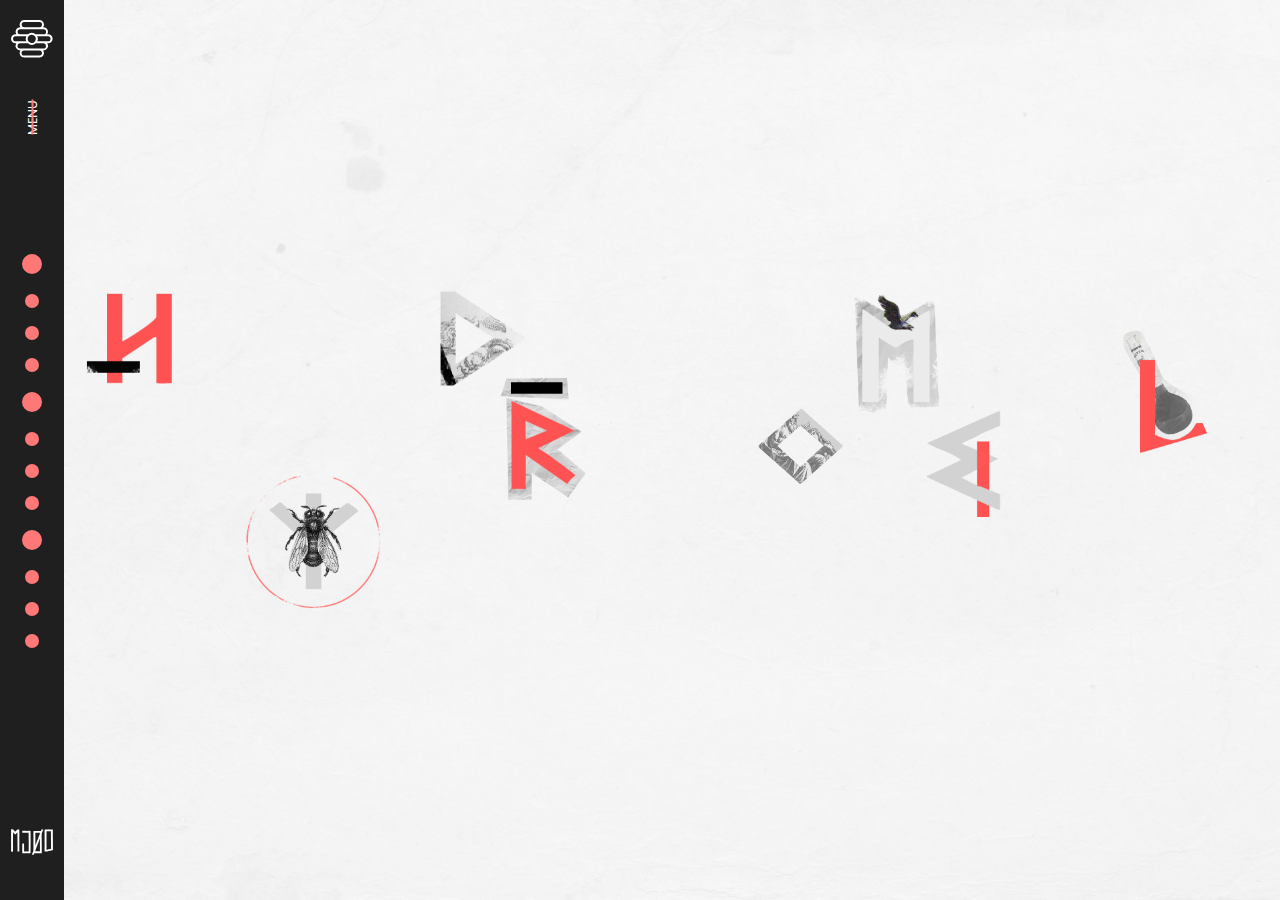
==== index.html @ 81928bac "style for mobile" ====
<!DOCTYPE html>
<html lang="fr">
<head>
    <meta charset="UTF-8">
    <meta http-equiv="X-UA-Compatible" content="IE=edge">
    <meta name="viewport" content="width=device-width, initial-scale=1.0">
    <title>Hydromel</title>

    <link rel="preconnect" href="https://fonts.googleapis.com">
    <link rel="preconnect" href="https://fonts.gstatic.com" crossorigin>
    <link href="https://fonts.googleapis.com/css2?family=Enriqueta:wght@400;500;600&family=Poppins:wght@300;400;500;600&display=swap" rel="stylesheet"> 

    <link rel="stylesheet" href="/styles.css">
</head>
<body>

    <nav>

        <a href="/" id="home_container" title="Accueil">
            <svg xmlns="http://www.w3.org/2000/svg" id="icon_accueil" viewBox="0 0 100 100"><g id="accueil"><path d="M89,39H87.17A11,11,0,0,0,78.05,22h-.64A11,11,0,0,0,68.29,4.88H31.71A11,11,0,0,0,22.59,22H22A11,11,0,0,0,12.83,39H11a11,11,0,0,0,0,22h1.85A11,11,0,0,0,22,78.05h.64a11,11,0,0,0,9.12,17.07H68.29a11,11,0,0,0,9.12-17.07h.64A11,11,0,0,0,87.17,61H89a11,11,0,1,0,0-22ZM25.61,15.85a6.1,6.1,0,0,1,6.1-6.09H68.29a6.1,6.1,0,1,1,0,12.19H31.71A6.1,6.1,0,0,1,25.61,15.85ZM15.85,32.93a6.11,6.11,0,0,1,6.1-6.1h56.1a6.1,6.1,0,1,1,0,12.19H59.65a14.58,14.58,0,0,0-19.3,0H22A6.1,6.1,0,0,1,15.85,32.93ZM59.76,50a9.9,9.9,0,1,1-2.21-6.1A9.65,9.65,0,0,1,59.76,50ZM11,56.1a6.1,6.1,0,1,1,0-12.2H36.71a14.55,14.55,0,0,0,0,12.2H11ZM74.39,84.15a6.1,6.1,0,0,1-6.1,6.09H31.71a6.1,6.1,0,1,1,0-12.19H68.29A6.1,6.1,0,0,1,74.39,84.15Zm9.76-17.08a6.11,6.11,0,0,1-6.1,6.1H22A6.1,6.1,0,1,1,22,61h18.4a14.58,14.58,0,0,0,19.3,0h18.4A6.1,6.1,0,0,1,84.15,67.07ZM89,56.1H63.29a14.55,14.55,0,0,0,0-12.2H89a6.1,6.1,0,1,1,0,12.2Z"/></g></svg>
        </a>

        <p id="menu">MENU</p>

        <div id="summary">

            <!-- Chapter 1 -->
            <a href="/chap1" class="summary_chapter_link">
                <div class="chapter_label_container">
                    <div class="chapter_label">
                        <p class="chapter_name">Chapitre 1</p>
                        <p class="chapter_title">La naissance de Kvasir</p>
                    </div>
                </div>
            </a>
            

            <a href="/chap1/part1" class="summary_subchapter_link">
                <div class="chapter_label_container">
                    <div class="subchapter_label">
                        <p class="subchapter_name">Partie 1</p>
                        <p class="subchapter_title">La Guerre</p>
                    </div>
                </div>
            </a>
            <a href="/chap1/part2" class="summary_subchapter_link">
                <div class="chapter_label_container">
                    <div class="subchapter_label">
                        <p class="subchapter_name">Partie 2</p>
                        <p class="subchapter_title">La Trève</p>
                    </div>
                </div>
            </a>
            <a href="/chap1/part3" class="summary_subchapter_link">
                <div class="chapter_label_container">
                    <div class="subchapter_label">
                        <p class="subchapter_name">Partie 3</p>
                        <p class="subchapter_title">La Savoir</p>
                    </div>
                </div>
            </a>

            <!-- Chapter 2 -->
            <a href="/chap2" class="summary_chapter_link">
                <div class="chapter_label_container">
                    <div class="chapter_label">
                        <p class="chapter_name">Chapitre 2</p>
                        <p class="chapter_title">La création de l'hydromel poétique</p>
                    </div>
                </div>
            </a>
            

            <a href="/chap2/part1" class="summary_subchapter_link">
                <div class="chapter_label_container">
                    <div class="subchapter_label">
                        <p class="subchapter_name">Partie 1</p>
                        <p class="subchapter_title">L'Assassinat</p>
                    </div>
                </div>
            </a>
            <a href="/chap2/part2" class="summary_subchapter_link">
                <div class="chapter_label_container">
                    <div class="subchapter_label">
                        <p class="subchapter_name">Partie 2</p>
                        <p class="subchapter_title">Le Mélange</p>
                    </div>
                </div>
            </a>
            <a href="/chap2/part3" class="summary_subchapter_link">
                <div class="chapter_label_container">
                    <div class="subchapter_label">
                        <p class="subchapter_name">Partie 3</p>
                        <p class="subchapter_title">L'Echange</p>
                    </div>
                </div>
            </a>

            <!-- Chapter 3 -->
            <a href="/chap3" class="summary_chapter_link">
                <div class="chapter_label_container">
                    <div class="chapter_label">
                        <p class="chapter_name">Chapitre 3</p>
                        <p class="chapter_title">La ruse d'Odin</p>
                    </div>
                </div>
            </a>
            

            <a href="/chap3/part1" class="summary_subchapter_link">
                <div class="chapter_label_container">
                    <div class="subchapter_label">
                        <p class="subchapter_name">Partie 1</p>
                        <p class="subchapter_title">La Stratégie</p>
                    </div>
                </div>
            </a>
            <a href="/chap3/part2" class="summary_subchapter_link">
                <div class="chapter_label_container">
                    <div class="subchapter_label">
                        <p class="subchapter_name">Partie 2</p>
                        <p class="subchapter_title">Le Mensonge</p>
                    </div>
                </div>
            </a>
            <a href="/chap3/part3" class="summary_subchapter_link">
                <div class="chapter_label_container">
                    <div class="subchapter_label">
                        <p class="subchapter_name">Partie 3</p>
                        <p class="subchapter_title">Le Valhalla</p>
                    </div>
                </div>
            </a>

        </div>

        <div id="mjod_container">
            <img src="/media/images/logo.svg" alt="mjod" id="mjod">
        </div>

    </nav>

    <main id="main">

        <div class="background layer" style="background-image: url('/media/images/home_page/background.png');"></div>

        <div class="image_container layer">
            <img class="home_letter" id="home_H" src="/media/images/home_page/H.png" data-parallax="5" alt="H">
            <img class="home_letter" id="home_Y" src="/media/images/home_page/Y.png" data-parallax="-1" alt="Y">
            <img class="home_letter" id="home_D" src="/media/images/home_page/D.png" data-parallax="1" alt="D">
            <img class="home_letter" id="home_R" src="/media/images/home_page/R.png" data-parallax="3" alt="R">
            <img class="home_letter" id="home_O" src="/media/images/home_page/O.png" data-parallax="-5" alt="O">
            <img class="home_letter" id="home_M" src="/media/images/home_page/M.png" data-parallax="-1" alt="M">
            <img class="home_letter" id="home_E" src="/media/images/home_page/E.png" data-parallax="2" alt="E">
            <img class="home_letter" id="home_L" src="/media/images/home_page/L.png" data-parallax="-1" alt="L">
        </div>


    </main>

    <script src="/JS/parallax.js"></script>
    
</body>
</html>
---- styles.css ----
* {
    margin: 0;
    padding: 0;
    box-sizing: border-box;
}

:root {
    --gray: rgb(31, 31, 31);
    --accentuated-color: #ff7878;
}

@font-face {
    font-family: 'Heorot';
    src: url(/media/fonts/Heorot-Regular.ttf);
}



body {
    width: 100vw;
    height: 100vh;

    overflow: hidden;

    display: flex;
    flex-direction: row;
}

nav {
    background-color: var(--gray);

    width: 5vw;
    max-width: 70px;
    height: 100%;

    flex-shrink: 0;

    display: flex;
    flex-direction: column;
    align-items: center;
    justify-content: center;

    position: relative;
}

#home_container {
    position: absolute;
    top: 2vh;
    width: 100%;

    display: flex;
    flex-direction: column;
    align-items: center;
}

#icon_accueil {
    fill: white;
    width: 65%;
}

#menu {
    color: white;
    font-family: 'Poppins', sans-serif;
    font-size: 1vw;
    text-decoration: line-through var(--accentuated-color) 2px;
    transform: rotate(270deg);

    position: absolute;
    top: 12vh;
}

/* summary */
#summary {
    display: flex;
    flex-direction: column;
    align-items: center;

    width: 100%;
}

.summary_chapter_link, .summary_subchapter_link {
    position: relative;
    width: 100%;

    display: flex;
    flex-direction: row;
    align-items: center;
    justify-content: center;
}

/* taille fixe pour éviter les tremblements dû aux arrondis pendant les animations */
.summary_chapter_link {
    /*height: 42px;*/
    height: 6.5vh;
    max-height: 42px;
}
.summary_subchapter_link {
    /*height: 32px;*/
    height: 4.5vh;
    max-height: 32px;
}

.summary_chapter_link::before, .summary_subchapter_link::before {
    content: '';
    display: block;
    background-color: var(--accentuated-color);

    border: min(5px, 1vh) solid var(--gray);
    border-radius: 50%;

    transition: linear 0.2s;

    /* can't use outline as it is squared on chrome */
    /*outline: 0px solid #ffffff00;*/
    box-shadow: 0 0 0 0vh #ffffff00;
}

.summary_chapter_link::before {
    margin: 6px;
    /*width: 20px;
    height: 20px;*/

    width: 3vh;
    max-width: 20px;
    height: 3vh;
    max-height: 20px;
}

.summary_subchapter_link::before {
    margin: 4px;
    
    /*width: 14px;
    height: 14px;*/

    width: 2vh;
    max-width: 14px;
    height: 2vh;
    max-height: 14px;
}

.summary_chapter_link:hover::before, 
.summary_chapter_link.active::before {
    background-color: white;
    /*outline: 2px solid white;*/
    box-shadow: 0 0 0 2px white;

    margin: 4px;

    /*width: 24px;
    height: 24px;*/

    width: 3.5vh;
    max-width: 24px;
    height: 3.5vh;
    max-height: 24px;
}

.summary_subchapter_link:hover::before,
.summary_subchapter_link.active::before {
    background-color: white;
    /*outline: 2px solid white;*/
    box-shadow: 0 0 0 2px white;

    margin: 3px;

    /*width: 16px;
    height: 16px;*/

    width: 2vh;
    max-width: 16px;
    height: 2vh;
    max-height: 16px;
}

.chapter_label_container {
    /*position center on point*/
    position: absolute;
    left: 100%;
    top: 50%;
    transform: translateY(-50%) translateX(-100%);

    text-decoration: none;

    clip-path: polygon(100% 0%, 200% 0%, 200% 100%, 100% 100%);

    z-index: 9999;
}

.chapter_label:hover,
.summary_chapter_link:hover .chapter_label,
.summary_subchapter_link:hover .subchapter_label {
    left: 100%;
}

.chapter_label, .subchapter_label {
    background-color: var(--gray);

    position: relative;
    left: 0%;

    padding: 5px 30px 10px 15px;

    white-space: nowrap;

    transition: 0.5s;
}

.chapter_label {
    display: inline-block;
}

.subchapter_label {
    display: inline-flex;
    align-items: center;
}

.chapter_name {
    color: #d3d3d3;
    font-family: 'Poppins', sans-serif;
    font-size: 12px;
    font-weight: 300;
}

.chapter_title{
    color: white;
    font-family: 'Heorot', 'Enriqueta', serif;
    font-size: 18px;
}

.subchapter_name {
    color: #d3d3d3;
    font-family: 'Poppins', sans-serif;
    font-size: 12px;
    font-weight: 300;

    margin-right: 10px;
}

.subchapter_title{
    color: white;
    font-family: 'Enriqueta', serif;
    font-weight: 600;
    font-size: 18px;
}

#mjod_container {
    position: absolute;
    bottom: 5vh;
    width: 100%;

    display: flex;
    flex-direction: column;
    align-items: center;
}

#mjod {
    width: 65%;
}


main {
    position: relative;

    overflow: hidden;

    height: 100%;
    flex: 1;
}

.layer {
    position: absolute;
    top: 0;
    left: 0;

    width: 100%;
    height: 100%;
}

.background {
    background-size: cover;
    background-repeat: no-repeat;
    background-position: center;
}

.shadow {
    opacity: 0.3;
    background: radial-gradient(transparent 70%, black);
}

.title {
    display: flex;
    flex-direction: column;
    align-items: center;
    justify-content: center;

    transform: translateY(-40px);
}

.title_number {
    color: white;
    font-size: 24px;
    font-weight: 500;
    font-family: 'Poppins', sans-serif;
}

.title_name {
    color: white;
    font-size: 16vh;
    font-weight: 400;
    font-family: 'Heorot', 'Enriqueta', serif;
    text-align: center;
}

img[data-parallax] {
    transition-property: transform;
    transition-duration: 3s;
    transition-timing-function: cubic-bezier(.04,.69,.34,.93);
    will-change: transform;
}

.part_name_container {
    display: flex;
    flex-direction: column;
    align-items: center;
}

.part_name {
    font-family: 'Poppins', sans-serif;
    font-size: 12px;
    font-weight: 600;
    letter-spacing: 4px;
    color: var(--gray);

    margin-top: 30px;
}

.content_container {
    display: flex;
    align-items: center;
}

.content {
    display: flex;
    flex-direction: row;

    align-items: center;
    justify-content: center;
}

.content_title {
    font-family: 'Enriqueta', serif;
    font-size: 8vh;
    font-weight: 600;

    color: var(--gray);
}

.content_title::after {
    content: '';
    display: block;
    position: relative;
    top: -5px;
    left: -20%;
    width: 80%;
    border: 5px solid var(--accentuated-color);
}

.content_title::before {
    content: '';
    display: block;
    position: relative;
    top: -15px;
    left: 75%;
    width: 3%;
    border: 1px solid var(--accentuated-color);
}

.content_text {
    font-family: 'Enriqueta', serif;
    font-size: 20px;
    font-weight: 400;

    color: var(--gray);

    min-width: 350px;
    width: 20%;
    text-align: justify;

    padding-left: 30px;
}

.hoverable_img_container > img {
    height: 100%;
}

.hoverable_img_container:hover > .img_info {
    opacity: 1;
}

.img_info {
    position: absolute;
    top: 0;
    right: 0;

    transform: translateX(-50%) translateY(-100%);

    min-width: 300px;
    width: 20vw;

    padding: 15px;

    background-color: #d3d3d3;
    border: 3px solid var(--accentuated-color);
    border-radius: 15px;

    text-align: justify;

    color: var(--gray);

    font-family: 'Enriqueta', serif;
    font-size: 1rem;

    opacity: 0;

    transition-duration: 0.5s;
}

/* Home */
.home_letter {
    width: 7%;
    position: absolute;
}

#home_H {
    top: 36%;
    left: 7%;
}

#home_Y {
    width: 11%;
    top: 52%;
    left: 14%;
}

#home_D {
    left: 32%;
    top: 33%;
}

#home_R {
    left: 39%;
    top: 44%;
}

#home_O {
    left: 52%;
    top: 42%;
}

#home_M {
    left: 64%;
    top: 32%;
}

#home_E {
    width: 6%;
    left: 73%;
    top: 47%;
}

#home_L {
    top: 36%;
    left: 86%;
}

/* CHAP 1 Intro */
#chap01_kvasir {
    height: 33%;

    position: absolute;
    bottom: -3vh;
    left: 35%;
}

#chap01_freya {
    height: 70%;

    position: absolute;
    bottom: 0;
    left: -6vw;
}

#chap01_odin {
    height: 82%;

    position: absolute;
    bottom: -6vh;
    right: -6vw;
}

#chap01_dragon {
    height: 40%;

    position: absolute;
    top: 27%;
    left: 55%;

    opacity: 0.1;
}

/* Chap 01 Part 01 */
#chap01_part01_battle {
    height: 70%;

    position: absolute;
    bottom: 5vh;
    left: -4vw;
}

#chap01_part01_odin {
    height: 60%;

    position: absolute;
    bottom: -3vh;
    right: -3vw;
}

#chap01_part01_freyr {
    height: 30%;

    position: absolute;
    bottom: -1vh;
    right: 25vw;
}
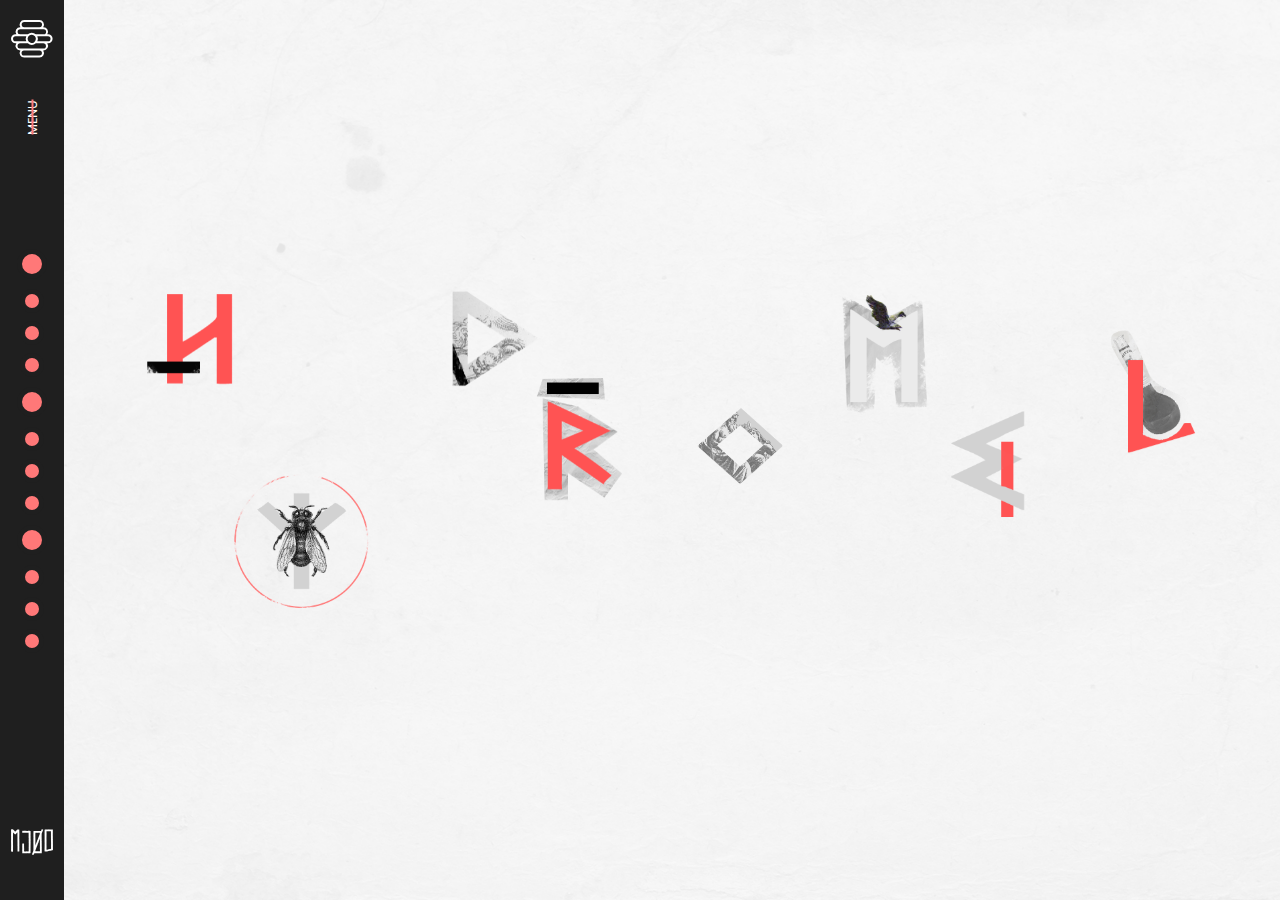
==== commit 0daf33b9: "add manifest" ====
--- a/index.html
+++ b/index.html
@@ -11,6 +11,8 @@
     <link href="https://fonts.googleapis.com/css2?family=Enriqueta:wght@400;500;600&family=Poppins:wght@300;400;500;600&display=swap" rel="stylesheet"> 
 
     <link rel="stylesheet" href="/styles.css">
+
+    <link rel="manifest" href="/manifest.webmanifest">
 </head>
 <body>
 
@@ -158,6 +160,8 @@
 
     </main>
 
+
+
     <script src="/JS/parallax.js"></script>
     
 </body>
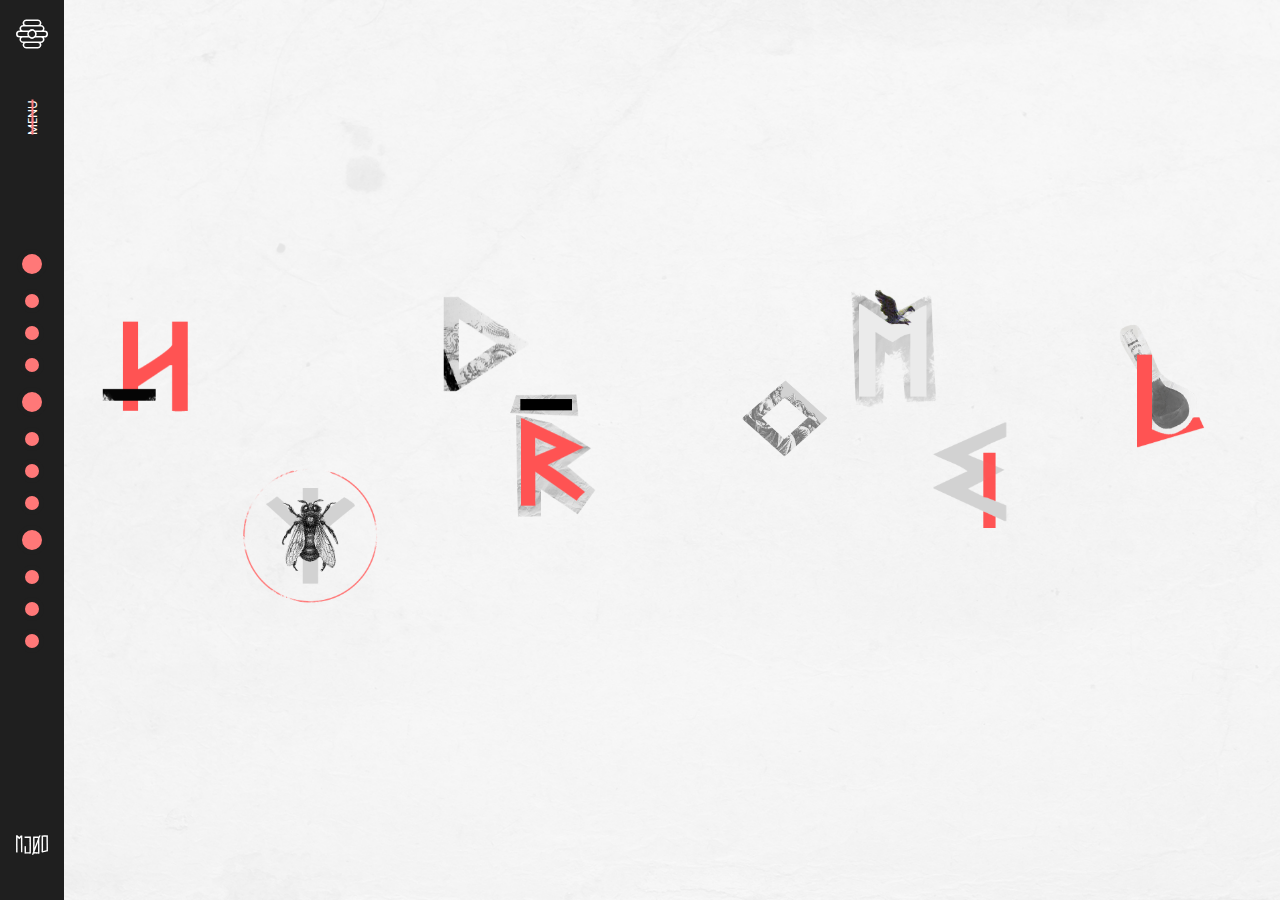
==== commit 23ba3952: "tourne ton ecran" ====
--- a/index.html
+++ b/index.html
@@ -160,7 +160,9 @@
 
     </main>
 
-
+    <div id="rotate_your_screen">
+        <p id="rotate_your_screen_text">Tourne ton écran<br>Grande Salope !!!</p>
+    </div>
 
     <script src="/JS/parallax.js"></script>
     
--- a/styles.css
+++ b/styles.css
@@ -56,6 +56,7 @@
 #icon_accueil {
     fill: white;
     width: 65%;
+    max-width: 32px;
 }
 
 #menu {
@@ -255,6 +256,7 @@
 
 #mjod {
     width: 65%;
+    max-width: 32px;
 }
 
 
@@ -389,6 +391,15 @@
     padding-left: 30px;
 }
 
+
+.hoverable_img_container {
+    z-index: 1;
+}
+
+.hoverable_img_container:hover {
+    z-index: 2;
+}
+
 .hoverable_img_container > img {
     height: 100%;
 }
@@ -397,6 +408,24 @@
     opacity: 1;
 }
 
+.hoverable_img_container:hover > .hoverable_img_background {
+    opacity: 0.7;
+}
+
+.hoverable_img_background {
+    position: absolute;
+    top: 0;
+    left: 0;
+    width: 300vw;
+    height: 300vh;
+    transform: translateX(-50%) translateY(-50%);
+    background-color: var(--gray);
+    pointer-events: none;
+    opacity: 0;
+    z-index: 0;
+    transition: 0.5s;
+}
+
 .img_info {
     position: absolute;
     top: 0;
@@ -409,9 +438,7 @@
 
     padding: 15px;
 
-    background-color: #d3d3d3;
-    border: 3px solid var(--accentuated-color);
-    border-radius: 15px;
+    background-color: white;
 
     text-align: justify;
 
@@ -423,6 +450,40 @@
     opacity: 0;
 
     transition-duration: 0.5s;
+
+    pointer-events: none;
+
+    box-shadow: 5px 5px 15px 5px rgba(0,0,0,0.5);
+}
+
+/* rotate your screen */
+#rotate_your_screen {
+    position: absolute;
+    width: 100vw;
+    height: 100vh;
+    top: 0;
+    left: 0;
+
+    background: url("/media/images/home_page/background.png");
+    background-color: white;
+    background-size: cover;
+
+    display: none;
+    flex-direction: column;
+    align-items: center;
+    justify-content: center;
+}
+
+#rotate_your_screen_text {
+    font-size: 4vh;
+    font-weight: 700;
+    font-family: 'Enriqueta', serif;
+}
+
+@media (orientation: portrait) {
+    #rotate_your_screen {
+        display: flex;
+    }
 }
 
 /* Home */
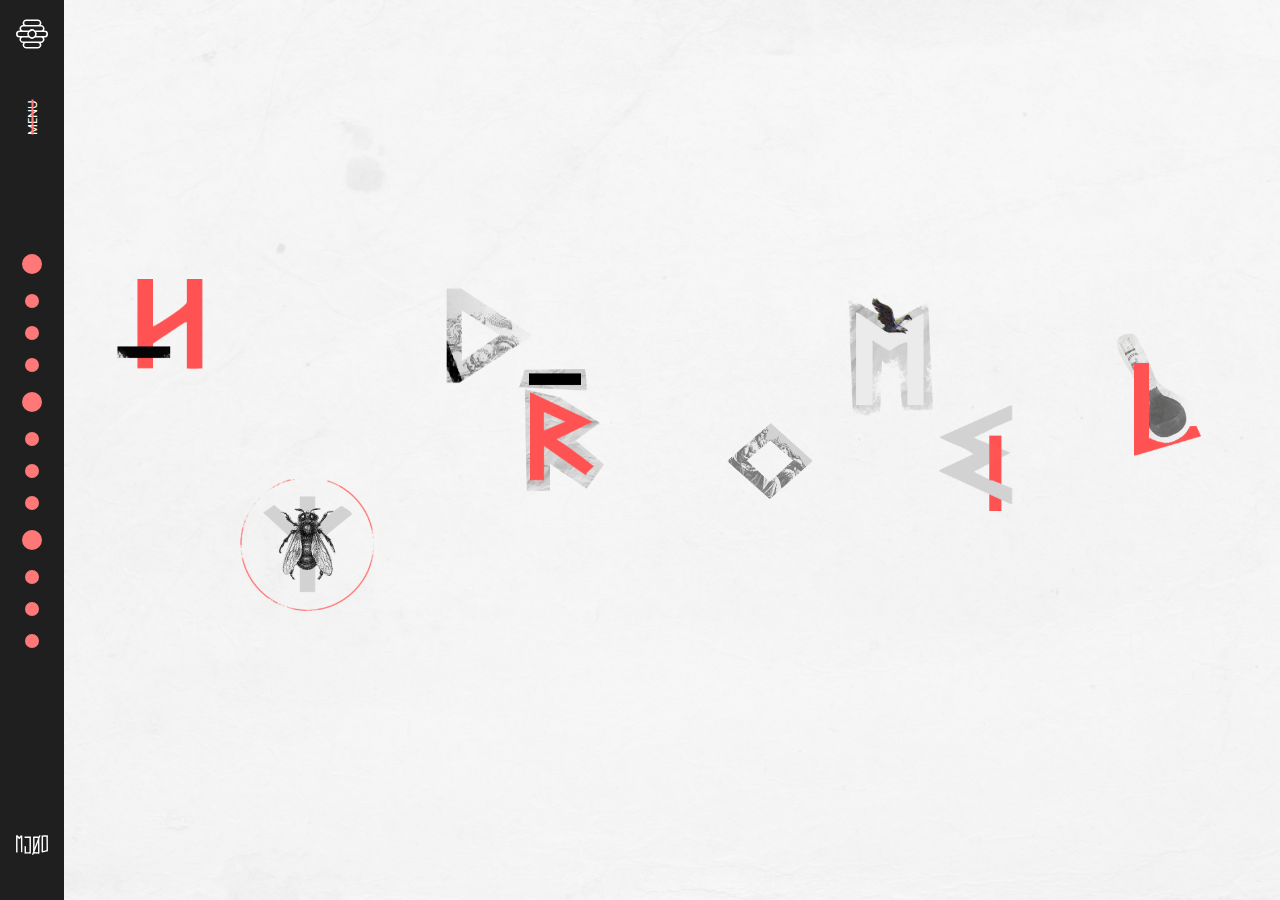
==== commit db6f2114: "responsive" ====
--- a/index.html
+++ b/index.html
@@ -16,7 +16,7 @@
 </head>
 <body>
 
-    <nav>
+    <nav id="nav_pc">
 
         <a href="/" id="home_container" title="Accueil">
             <svg xmlns="http://www.w3.org/2000/svg" id="icon_accueil" viewBox="0 0 100 100"><g id="accueil"><path d="M89,39H87.17A11,11,0,0,0,78.05,22h-.64A11,11,0,0,0,68.29,4.88H31.71A11,11,0,0,0,22.59,22H22A11,11,0,0,0,12.83,39H11a11,11,0,0,0,0,22h1.85A11,11,0,0,0,22,78.05h.64a11,11,0,0,0,9.12,17.07H68.29a11,11,0,0,0,9.12-17.07h.64A11,11,0,0,0,87.17,61H89a11,11,0,1,0,0-22ZM25.61,15.85a6.1,6.1,0,0,1,6.1-6.09H68.29a6.1,6.1,0,1,1,0,12.19H31.71A6.1,6.1,0,0,1,25.61,15.85ZM15.85,32.93a6.11,6.11,0,0,1,6.1-6.1h56.1a6.1,6.1,0,1,1,0,12.19H59.65a14.58,14.58,0,0,0-19.3,0H22A6.1,6.1,0,0,1,15.85,32.93ZM59.76,50a9.9,9.9,0,1,1-2.21-6.1A9.65,9.65,0,0,1,59.76,50ZM11,56.1a6.1,6.1,0,1,1,0-12.2H36.71a14.55,14.55,0,0,0,0,12.2H11ZM74.39,84.15a6.1,6.1,0,0,1-6.1,6.09H31.71a6.1,6.1,0,1,1,0-12.19H68.29A6.1,6.1,0,0,1,74.39,84.15Zm9.76-17.08a6.11,6.11,0,0,1-6.1,6.1H22A6.1,6.1,0,1,1,22,61h18.4a14.58,14.58,0,0,0,19.3,0h18.4A6.1,6.1,0,0,1,84.15,67.07ZM89,56.1H63.29a14.55,14.55,0,0,0,0-12.2H89a6.1,6.1,0,1,1,0,12.2Z"/></g></svg>
@@ -30,7 +30,7 @@
             <a href="/chap1" class="summary_chapter_link">
                 <div class="chapter_label_container">
                     <div class="chapter_label">
-                        <p class="chapter_name">Chapitre 1</p>
+                        <p class="chapter_name">CHAPITRE 1</p>
                         <p class="chapter_title">La naissance de Kvasir</p>
                     </div>
                 </div>
@@ -49,7 +49,7 @@
                 <div class="chapter_label_container">
                     <div class="subchapter_label">
                         <p class="subchapter_name">Partie 2</p>
-                        <p class="subchapter_title">La Trève</p>
+                        <p class="subchapter_title">La Trêve</p>
                     </div>
                 </div>
             </a>
@@ -57,7 +57,7 @@
                 <div class="chapter_label_container">
                     <div class="subchapter_label">
                         <p class="subchapter_name">Partie 3</p>
-                        <p class="subchapter_title">La Savoir</p>
+                        <p class="subchapter_title">Le Savoir</p>
                     </div>
                 </div>
             </a>
@@ -66,7 +66,7 @@
             <a href="/chap2" class="summary_chapter_link">
                 <div class="chapter_label_container">
                     <div class="chapter_label">
-                        <p class="chapter_name">Chapitre 2</p>
+                        <p class="chapter_name">CHAPITRE 2</p>
                         <p class="chapter_title">La création de l'hydromel poétique</p>
                     </div>
                 </div>
@@ -102,7 +102,7 @@
             <a href="/chap3" class="summary_chapter_link">
                 <div class="chapter_label_container">
                     <div class="chapter_label">
-                        <p class="chapter_name">Chapitre 3</p>
+                        <p class="chapter_name">CHAPITRE 3</p>
                         <p class="chapter_title">La ruse d'Odin</p>
                     </div>
                 </div>
@@ -138,6 +138,120 @@
 
         <div id="mjod_container">
             <img src="/media/images/logo.svg" alt="mjod" id="mjod">
+        </div>
+
+    </nav>
+
+    <div id="nav_mobile_opener" class="nav_button" onclick='document.getElementById("nav_mobile").classList.toggle("closed");'>
+       <img src="/media/images/logo.svg" alt="menu" id="menu_burger">
+    </div>
+    <nav id="nav_mobile" class="closed">
+        <div id="nav_mobile_closer" class="nav_button" onclick='document.getElementById("nav_mobile").classList.toggle("closed");'>
+            <img src="/media/images/logo.svg" alt="close menu" id="close_menu">
+        </div>
+
+        <p id="nav_mobile_title">&nbsp;MENU&nbsp;</p>
+
+        <div id="nav_mobile_link_container">
+            <!-- CHAPITRE 1 -->
+            <a class="mobile_chapter_link" href="#">
+                <div class="big_puce"></div>
+                <div class="mobile_chapter_content">
+                    <p class="mobile_chapter_number">CHAPITRE 1</p>
+                    <p class="mobile_chapter_title">LA NAISSANCE DE KVASIR</p>
+                </div>
+            </a>
+
+            <a class="mobile_subchapter_link" href="#">
+                <div class="small_puce"></div>
+                <div class="mobile_subchapter_content">
+                    <p class="mobile_subchapter_number">PARTIE 1</p>
+                    <p class="mobile_subchapter_title">La Guerre</p>
+                </div>
+            </a>
+
+            <a class="mobile_subchapter_link" href="#">
+                <div class="small_puce"></div>
+                <div class="mobile_subchapter_content">
+                    <p class="mobile_subchapter_number">PARTIE 2</p>
+                    <p class="mobile_subchapter_title">La Trêve</p>
+                </div>
+            </a>
+
+            <a class="mobile_subchapter_link" href="#">
+                <div class="small_puce"></div>
+                <div class="mobile_subchapter_content">
+                    <p class="mobile_subchapter_number">PARTIE 3</p>
+                    <p class="mobile_subchapter_title">Le Savoir</p>
+                </div>
+            </a>
+
+            <!-- CHAPITRE 2 -->
+            <a class="mobile_chapter_link" href="#">
+                <div class="big_puce"></div>
+                <div class="mobile_chapter_content">
+                    <p class="mobile_chapter_number">CHAPITRE 2</p>
+                    <p class="mobile_chapter_title">LA CRÉATION DE L'HYDROMEL POÉTIQUE</p>
+                </div>
+            </a>
+
+            <a class="mobile_subchapter_link" href="#">
+                <div class="small_puce"></div>
+                <div class="mobile_subchapter_content">
+                    <p class="mobile_subchapter_number">PARTIE 1</p>
+                    <p class="mobile_subchapter_title">L'Assassinat</p>
+                </div>
+            </a>
+
+            <a class="mobile_subchapter_link" href="#">
+                <div class="small_puce"></div>
+                <div class="mobile_subchapter_content">
+                    <p class="mobile_subchapter_number">PARTIE 2</p>
+                    <p class="mobile_subchapter_title">Le Mélange</p>
+                </div>
+            </a>
+
+            <a class="mobile_subchapter_link" href="#">
+                <div class="small_puce"></div>
+                <div class="mobile_subchapter_content">
+                    <p class="mobile_subchapter_number">PARTIE 3</p>
+                    <p class="mobile_subchapter_title">L'Échange</p>
+                </div>
+            </a>
+
+            <!-- CHAPITRE 3 -->
+            <a class="mobile_chapter_link" href="#">
+                <div class="big_puce"></div>
+                <div class="mobile_chapter_content">
+                    <p class="mobile_chapter_number">CHAPITRE 3</p>
+                    <p class="mobile_chapter_title">LA RUSE D'ODIN</p>
+                </div>
+            </a>
+
+            <a class="mobile_subchapter_link" href="#">
+                <div class="small_puce"></div>
+                <div class="mobile_subchapter_content">
+                    <p class="mobile_subchapter_number">PARTIE 1</p>
+                    <p class="mobile_subchapter_title">Le Stratagème</p>
+                </div>
+            </a>
+
+            <a class="mobile_subchapter_link" href="#">
+                <div class="small_puce"></div>
+                <div class="mobile_subchapter_content">
+                    <p class="mobile_subchapter_number">PARTIE 2</p>
+                    <p class="mobile_subchapter_title">Le Mensonge</p>
+                </div>
+            </a>
+
+            <a class="mobile_subchapter_link" href="#">
+                <div class="small_puce"></div>
+                <div class="mobile_subchapter_content">
+                    <p class="mobile_subchapter_number">PARTIE 3</p>
+                    <p class="mobile_subchapter_title">Le Valhalla</p>
+                </div>
+            </a>
+
         </div>
 
     </nav>
--- a/styles.css
+++ b/styles.css
@@ -26,7 +26,8 @@
     flex-direction: row;
 }
 
-nav {
+/* NAV PC */
+#nav_pc {
     background-color: var(--gray);
 
     width: 5vw;
@@ -35,7 +36,8 @@
 
     flex-shrink: 0;
 
-    display: flex;
+    /*display: flex;*/
+    display: none;
     flex-direction: column;
     align-items: center;
     justify-content: center;
@@ -118,25 +120,25 @@
 
 .summary_chapter_link::before {
     margin: 6px;
-    /*width: 20px;
-    height: 20px;*/
-
-    width: 3vh;
+    width: 20px;
+    height: 20px;
+
+    /*width: 3vh;
     max-width: 20px;
     height: 3vh;
-    max-height: 20px;
+    max-height: 20px;*/
 }
 
 .summary_subchapter_link::before {
     margin: 4px;
     
-    /*width: 14px;
-    height: 14px;*/
-
-    width: 2vh;
+    width: 14px;
+    height: 14px;
+
+    /*width: 2vh;
     max-width: 14px;
     height: 2vh;
-    max-height: 14px;
+    max-height: 14px;*/
 }
 
 .summary_chapter_link:hover::before, 
@@ -147,13 +149,13 @@
 
     margin: 4px;
 
-    /*width: 24px;
-    height: 24px;*/
-
-    width: 3.5vh;
+    width: 24px;
+    height: 24px;
+
+    /*width: 3.5vh;
     max-width: 24px;
     height: 3.5vh;
-    max-height: 24px;
+    max-height: 24px;*/
 }
 
 .summary_subchapter_link:hover::before,
@@ -164,13 +166,13 @@
 
     margin: 3px;
 
-    /*width: 16px;
-    height: 16px;*/
-
-    width: 2vh;
+    width: 16px;
+    height: 16px;
+
+    /*width: 2vh;
     max-width: 16px;
     height: 2vh;
-    max-height: 16px;
+    max-height: 16px;*/
 }
 
 .chapter_label_container {
@@ -259,7 +261,153 @@
     max-width: 32px;
 }
 
-
+/* NAV mobile */
+@media screen and (min-height: 700px) {
+    #nav_pc {
+        display: flex;
+    }
+
+    #nav_mobile, #nav_mobile_opener {
+        display: none
+    }
+}
+
+.nav_button {
+    z-index: 10;
+
+    width: 15vh;
+    height: 15vh;
+
+    border-radius: 50%;
+    background-color: #eee;
+
+    display: flex;
+    flex-direction: column;
+    justify-content: center;
+    align-items: center;
+
+    padding: 2vh;
+
+    box-shadow: rgba(0, 0, 0, 0.24) 0px 3px 8px;
+}
+
+.nav_button:active {
+    box-shadow: rgba(0, 0, 0, 0.24) 0px 3px 4px;
+    transform: scale(0.98);
+    transform-origin: 50% 50%;
+}
+
+#nav_mobile_opener {
+    position: absolute;
+    top: 3vh;
+    left: 3vh;
+}
+
+#nav_mobile {
+    z-index: 11;
+    width: 100vw;
+    height: 100vh;
+    background-color: rgba(31, 31, 31, 0.95);
+
+    position: absolute;
+    top: 0;
+    left: 0;
+
+    overflow-y: scroll;
+    overflow-x: hidden;
+
+    transition-duration: 0.5s;
+}
+
+.closed {
+    transform: translateY(100%);
+}
+
+#nav_mobile_closer {
+    position: absolute;
+    top: 3vh;
+    right: 3vh;
+}
+
+#nav_mobile_title {
+    color: white;
+    font-family: 'Poppins', sans-serif;
+    font-size: 16px;
+    text-decoration: line-through var(--accentuated-color) 2px;
+    margin: 30px 20px;
+}
+
+#nav_mobile_link_container {
+    width: 100vw;
+}
+
+.mobile_chapter_link, .mobile_subchapter_link {
+    display: flex;
+    flex-direction: row;
+
+    align-items: center;
+    text-decoration: none;
+
+    padding: 20px 0;
+}
+
+.big_puce {
+    width: 20px;
+    height: 20px;
+
+    margin: 0 30px;
+
+    background-color: var(--accentuated-color);
+    border-radius: 50%;
+}
+
+.small_puce {
+    width: 14px;
+    height: 14px;
+
+    margin: 0 33px;
+
+    background-color: var(--accentuated-color);
+    border-radius: 50%;
+}
+
+.mobile_chapter_number {
+    color: #d3d3d3;
+    font-family: 'Poppins', sans-serif;
+    font-size: 12px;
+    font-weight: 300;
+}
+
+.mobile_chapter_title {
+    color: white;
+    font-family: 'Heorot', 'Enriqueta', serif;
+    font-size: 18px;
+}
+
+.mobile_subchapter_content {
+    display: flex;
+    flex-direction: row;
+    align-items: center;
+}
+
+.mobile_subchapter_number {
+    color: #d3d3d3;
+    font-family: 'Poppins', sans-serif;
+    font-size: 12px;
+    font-weight: 300;
+    margin-right: 20px;
+}
+
+.mobile_subchapter_title {
+    color: white;
+    font-family: 'Enriqueta', serif;
+    font-weight: 600;
+    font-size: 18px;
+}
+
+
+
+/* MAIN */
 main {
     position: relative;
 
@@ -295,19 +443,19 @@
     align-items: center;
     justify-content: center;
 
-    transform: translateY(-40px);
+    transform: translateY(-5vh);
 }
 
 .title_number {
     color: white;
-    font-size: 24px;
+    font-size: 4vh;
     font-weight: 500;
     font-family: 'Poppins', sans-serif;
 }
 
 .title_name {
     color: white;
-    font-size: 16vh;
+    font-size: 12vh;
     font-weight: 400;
     font-family: 'Heorot', 'Enriqueta', serif;
     text-align: center;
@@ -389,6 +537,10 @@
     text-align: justify;
 
     padding-left: 30px;
+}
+
+.redtext {
+    color: var(--accentuated-color);
 }
 
 
@@ -426,13 +578,23 @@
     transition: 0.5s;
 }
 
-.img_info {
+.upper_left {
     position: absolute;
     top: 0;
     right: 0;
 
     transform: translateX(-50%) translateY(-100%);
-
+}
+
+.upper_right {
+    position: absolute;
+    top: 0;
+    left: 0;
+
+    transform: translateX(50%) translateY(-100%);
+}
+
+.img_info {
     min-width: 300px;
     width: 20vw;
 
@@ -463,6 +625,7 @@
     height: 100vh;
     top: 0;
     left: 0;
+    z-index: 9999;
 
     background: url("/media/images/home_page/background.png");
     background-color: white;
@@ -472,6 +635,8 @@
     flex-direction: column;
     align-items: center;
     justify-content: center;
+
+    pointer-events: none;
 }
 
 #rotate_your_screen_text {
@@ -534,7 +699,7 @@
     left: 86%;
 }
 
-/* CHAP 1 Intro */
+/* Chap 01 Intro */
 #chap01_kvasir {
     height: 33%;
 
@@ -593,3 +758,387 @@
     bottom: -1vh;
     right: 25vw;
 }
+
+/* Chap 01 Part 02 */
+#chap01_part02_chevals {
+    height: 50%;
+
+    position: absolute;
+    bottom: 0vh;
+    right: 0vw;
+}
+
+#chap01_part02_freya_odin {
+    height: 40%;
+
+    position: absolute;
+    top: -3vh;
+    left: 20vw;
+}
+
+#chap01_part02_kvasir {
+    height: 40%;
+
+    position: absolute;
+    bottom: -4vh;
+    left: -4vw;
+}
+
+/* Chap 01 Part 03 */
+#chap01_part03_livre01 {
+    height: 40%;
+
+    position: absolute;
+    top: -5vh;
+    left: 15vw;
+}
+
+#chap01_part03_livre02 {
+    height: 20%;
+
+    position: absolute;
+    top: -3vh;
+    left: 18vw;
+}
+
+#chap01_part03_livre03 {
+    height: 35%;
+
+    position: absolute;
+    top: -2vh;
+    left: 22vw;
+}
+
+#chap01_part03_moine {
+    height: 75%;
+
+    position: absolute;
+    top: -4vh;
+    left: 75vw;
+}
+
+#chap01_part03_exploration{
+    height: 45%;
+
+    position: absolute;
+    bottom: -5vh;
+    left: 0vw;
+}
+
+/* Chap 02 Intro*/
+#chap02_fjalar_galar {
+    height: 40%;
+
+    position: absolute;
+    bottom: 0vh;
+    right: 0vw;
+}
+
+#chap02_suttung {
+    height: 50%;
+
+    position: absolute;
+    bottom: -4vh;
+    left: 0vw;
+}
+
+#chap02_dragon {
+    height: 50%;
+
+    position: absolute;
+    top: 27%;
+    left: 65%;
+}
+
+/* Chap 02 Part 01 */
+#chap02_part01_assassinat {
+    height: 40%;
+
+    position: absolute;
+    bottom: 0vh;
+    left: -5vw;
+}
+
+#chap02_part01_fjalar_galar {
+    height: 40%;
+
+    position: absolute;
+    top: 10vh;
+    right: 6vw;
+}
+
+#chap02_part01_sang {
+    height: 90%;
+
+    position: absolute;
+    top: 0vh;
+    left: 60vw;
+}
+
+/* Chap 02 Part 02 */
+#chap02_part02_abeille {
+    height: 15%;
+
+    position: absolute;
+    top: 12vh;
+    left: 12vw;
+}
+
+#chap02_part02_druide {
+    height: 50%;
+
+    position: absolute;
+    bottom: 0vh;
+    left: -3vw;
+}
+
+#chap02_part02_fjalar_galar {
+    height: 40%;
+
+    position: absolute;
+    bottom: -4vh;
+    right: -4vw;
+}
+
+#chap02_part02_suttung_pere {
+    height: 55%;
+
+    position: absolute;
+    top: -4vh;
+    left: 70vw;
+}
+
+#chap02_part02_suttung_mere {
+    height: 50%;
+
+    position: absolute;
+    top: -8vh;
+    left: 75vw;
+}
+
+/* Chap 02 Part 03 */
+#chap02_part03_suttung {
+    height: 50%;
+
+    position: absolute;
+    bottom: 0vh;
+    right: 0vw;   
+}
+
+#chap02_part03_fjalar {
+    height: 40%;
+
+    position: absolute;
+    top: 0vh;
+    left: 10vw;   
+}
+
+#chap02_part03_galar {
+    height: 28%;
+
+    position: absolute;
+    top: 0vh;
+    left: 15vw;   
+}
+
+#chap02_part03_hand, #chap02_part03_fiole {
+    height: 40%;
+
+    position: absolute;
+    bottom: 0vh;
+    left: 20vw;   
+}
+
+/* Chap 3 Intro */
+#chap03_dragon {
+    height: 35%;
+
+    position: absolute;
+    top: 27%;
+    left: 55%;
+}
+
+#chap03_arbre {
+    height: 102%;
+
+    position: absolute;
+    bottom: 0vh;
+    right: 0vw;
+}
+
+#chap03_gunnlod_odin {
+    height: 40%;
+
+    position: absolute;
+    bottom: 0vh;
+    left: -3vw;
+}
+
+/* Chap 3 Part 1 */
+#chap03_part01_odin {
+    height: 40%;
+
+    position: absolute;
+    top: -5vh;
+    right: 15vw;   
+}
+
+#chap03_part01_baugi {
+    height: 50%;
+
+    position: absolute;
+    bottom: -2vh;
+    right: -2vw;   
+}
+
+#chap03_part01_gunnlod {
+    height: 50%;
+
+    position: absolute;
+    bottom: 0vh;
+    left: -3vw;   
+}
+
+/* Chap 3 Part 2 */
+#chap03_part02_gunnlod_odin {
+    height: 40%;
+
+    position: absolute;
+    bottom: -3vh;
+    left: 0vw;   
+}
+
+#chap03_part02_hand, #chap03_part02_fiole {
+    height: 40%;
+
+    position: absolute;
+    top: 10vh;
+    right: 0vw;    
+}
+
+/* Chap 3 Part 3 */
+#chap03_part03_aigle {
+    height: 75%;
+
+    position: absolute;
+    top: 0vh;
+    left: 10vw;   
+}
+
+#chap03_part03_valhalla {
+    height: 30%;
+
+    position: absolute;
+    bottom: -2vh;
+    right: 0vw;   
+}
+
+#chap03_part03_tonneau1 {
+    height: 35%;
+
+    position: absolute;
+    top: -1vh;
+    right: 15vw;   
+}
+
+#chap03_part03_tonneau2 {
+    height: 55%;
+
+    position: absolute;
+    top: -3vh;
+    right: 10vw;   
+}
+
+/* 404 */
+#fourofour_left {
+    height: 30%;
+
+    position: absolute;
+    top: 32vh;
+    left: 32vw;   
+}
+
+#fourofour_thor {
+    height: 70%;
+
+    position: absolute;
+    top: -3vh;
+    left: 42vw;   
+}
+
+#fourofour_right {
+    height: 27%;
+
+    position: absolute;
+    top: 35vh;
+    left: 52vw;   
+}
+
+#fourofour_home_ref {
+    display: flex;
+    flex-direction: column;
+    align-items: center;
+
+    position: absolute;
+    bottom: 20vh;
+    left: 50%;
+    transform: translateX(-50%);
+}
+
+#fourofour_are_you_lost {
+    font-family: 'Poppins', sans-serif;
+    font-size: 16px;
+    font-weight: 300;
+
+    margin: 20px;
+}
+
+#fourofour_home_button {
+    border: 2px solid var(--accentuated-color);
+    color: var(--accentuated-color);
+    text-decoration: none;
+    font-family: 'Enriqueta', serif;
+    font-weight: 600;
+    font-size: 18px;
+
+    text-align: center;
+
+    width: 100%;
+    padding: 10px;
+}
+
+/* conclu */
+#conclu_f {
+    height: 65%;
+
+    position: absolute;
+    top: -4vh;
+    left: 28vw;   
+}
+
+#conclu_i {
+    height: 75%;
+
+    position: absolute;
+    top: -5vh;
+    left: 40vw;   
+}
+
+#conclu_n {
+    height: 65%;
+
+    position: absolute;
+    top: -3vh;
+    left: 48vw;   
+}
+
+#conclu_bottom_text {
+    position: absolute;
+    bottom: 2vh;
+    left: 50%;
+    transform: translateX(-50%);
+
+    font-family: 'Poppins', sans-serif;
+    font-size: 14px;
+    font-weight: 400;
+}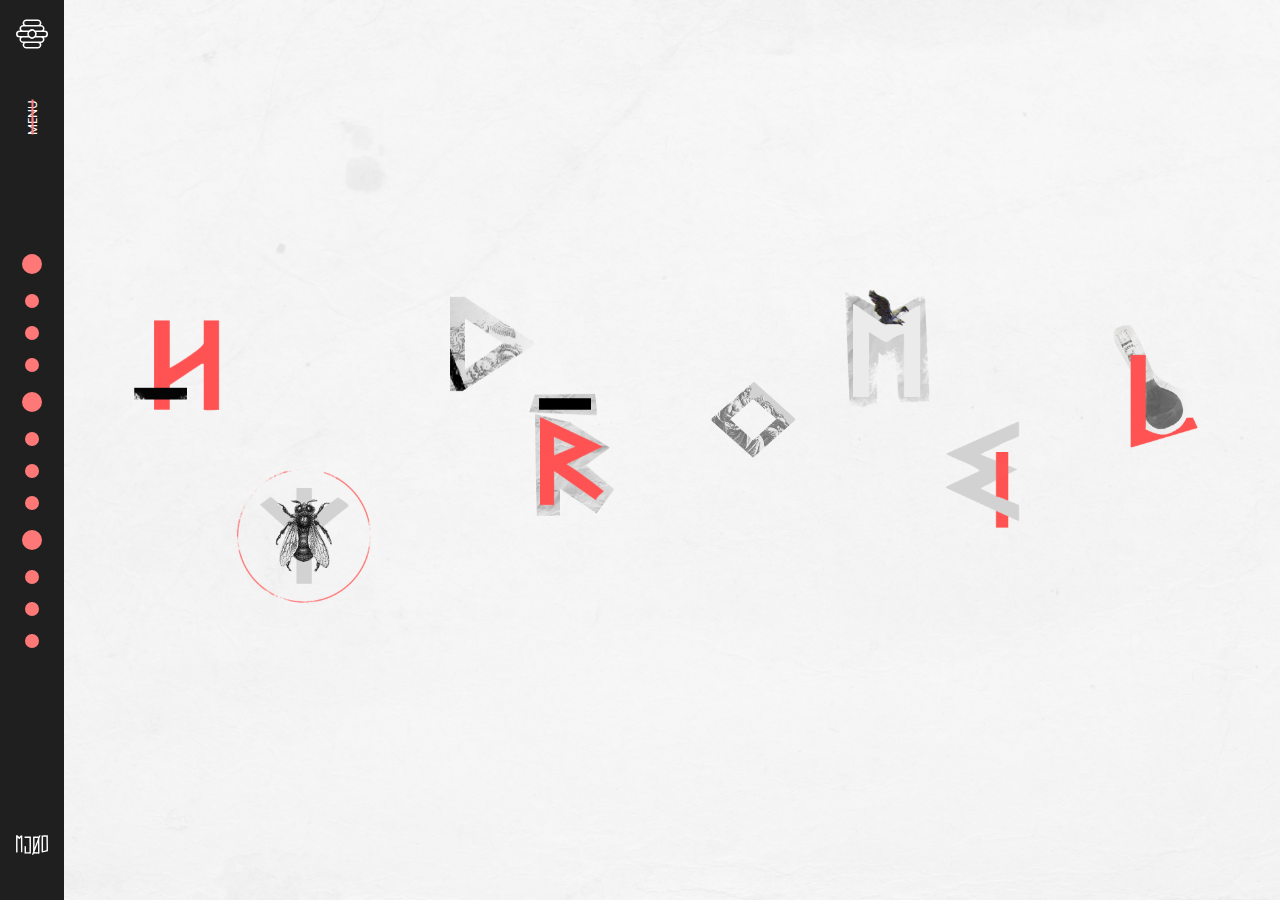
==== commit 6df451bb: "add links to nav mobile" ====
--- a/index.html
+++ b/index.html
@@ -154,7 +154,7 @@
 
         <div id="nav_mobile_link_container">
             <!-- CHAPITRE 1 -->
-            <a class="mobile_chapter_link" href="#">
+            <a class="mobile_chapter_link" href="/chap1">
                 <div class="big_puce"></div>
                 <div class="mobile_chapter_content">
                     <p class="mobile_chapter_number">CHAPITRE 1</p>
@@ -162,7 +162,7 @@
                 </div>
             </a>
 
-            <a class="mobile_subchapter_link" href="#">
+            <a class="mobile_subchapter_link" href="/chap1/part1">
                 <div class="small_puce"></div>
                 <div class="mobile_subchapter_content">
                     <p class="mobile_subchapter_number">PARTIE 1</p>
@@ -170,7 +170,7 @@
                 </div>
             </a>
 
-            <a class="mobile_subchapter_link" href="#">
+            <a class="mobile_subchapter_link" href="/chap1/part2">
                 <div class="small_puce"></div>
                 <div class="mobile_subchapter_content">
                     <p class="mobile_subchapter_number">PARTIE 2</p>
@@ -178,7 +178,7 @@
                 </div>
             </a>
 
-            <a class="mobile_subchapter_link" href="#">
+            <a class="mobile_subchapter_link" href="/chap1/part3">
                 <div class="small_puce"></div>
                 <div class="mobile_subchapter_content">
                     <p class="mobile_subchapter_number">PARTIE 3</p>
@@ -187,7 +187,7 @@
             </a>
 
             <!-- CHAPITRE 2 -->
-            <a class="mobile_chapter_link" href="#">
+            <a class="mobile_chapter_link" href="/chap2">
                 <div class="big_puce"></div>
                 <div class="mobile_chapter_content">
                     <p class="mobile_chapter_number">CHAPITRE 2</p>
@@ -195,7 +195,7 @@
                 </div>
             </a>
 
-            <a class="mobile_subchapter_link" href="#">
+            <a class="mobile_subchapter_link" href="/chap2/part1">
                 <div class="small_puce"></div>
                 <div class="mobile_subchapter_content">
                     <p class="mobile_subchapter_number">PARTIE 1</p>
@@ -203,7 +203,7 @@
                 </div>
             </a>
 
-            <a class="mobile_subchapter_link" href="#">
+            <a class="mobile_subchapter_link" href="/chap2/part2">
                 <div class="small_puce"></div>
                 <div class="mobile_subchapter_content">
                     <p class="mobile_subchapter_number">PARTIE 2</p>
@@ -211,7 +211,7 @@
                 </div>
             </a>
 
-            <a class="mobile_subchapter_link" href="#">
+            <a class="mobile_subchapter_link" href="/chap2/part3">
                 <div class="small_puce"></div>
                 <div class="mobile_subchapter_content">
                     <p class="mobile_subchapter_number">PARTIE 3</p>
@@ -220,7 +220,7 @@
             </a>
 
             <!-- CHAPITRE 3 -->
-            <a class="mobile_chapter_link" href="#">
+            <a class="mobile_chapter_link" href="/chap3">
                 <div class="big_puce"></div>
                 <div class="mobile_chapter_content">
                     <p class="mobile_chapter_number">CHAPITRE 3</p>
@@ -228,7 +228,7 @@
                 </div>
             </a>
 
-            <a class="mobile_subchapter_link" href="#">
+            <a class="mobile_subchapter_link" href="/chap3/part1">
                 <div class="small_puce"></div>
                 <div class="mobile_subchapter_content">
                     <p class="mobile_subchapter_number">PARTIE 1</p>
@@ -236,7 +236,7 @@
                 </div>
             </a>
 
-            <a class="mobile_subchapter_link" href="#">
+            <a class="mobile_subchapter_link" href="/chap3/part2">
                 <div class="small_puce"></div>
                 <div class="mobile_subchapter_content">
                     <p class="mobile_subchapter_number">PARTIE 2</p>
@@ -244,7 +244,7 @@
                 </div>
             </a>
 
-            <a class="mobile_subchapter_link" href="#">
+            <a class="mobile_subchapter_link" href="/chap3/part3">
                 <div class="small_puce"></div>
                 <div class="mobile_subchapter_content">
                     <p class="mobile_subchapter_number">PARTIE 3</p>
--- a/styles.css
+++ b/styles.css
@@ -461,7 +461,7 @@
     text-align: center;
 }
 
-img[data-parallax] {
+img[data-parallax], div[data-parallax] {
     transition-property: transform;
     transition-duration: 3s;
     transition-timing-function: cubic-bezier(.04,.69,.34,.93);
@@ -1141,4 +1141,35 @@
     font-family: 'Poppins', sans-serif;
     font-size: 14px;
     font-weight: 400;
+}
+
+/* fiole effects */
+.shaking_fiole {
+    width: 100%;
+    height: 100%;
+    animation: 6s ease 0s infinite shaking;
+}
+
+#chap02_part03_fiole_inner {
+    transform-origin: 51% 85%;
+}
+
+#chap03_part02_fiole_inner {
+    transform-origin: 28% 37%;
+}
+
+@keyframes shaking {
+    0% { transform: rotate(0deg);}
+    2% { transform: rotate(15deg);}
+    4% { transform: rotate(-15deg);}
+    6% { transform: rotate(15deg);}
+    8% { transform: rotate(-15deg);}
+    10% { transform: rotate(15deg);}
+    12% { transform: rotate(-15deg);}
+    14% { transform: rotate(15deg);}
+    16% { transform: rotate(-15deg);}
+    18% { transform: rotate(15deg);}
+    20% { transform: rotate(-15deg);}
+    22% { transform: rotate(0deg);}
+    100% { transform: rotate(0deg);}
 }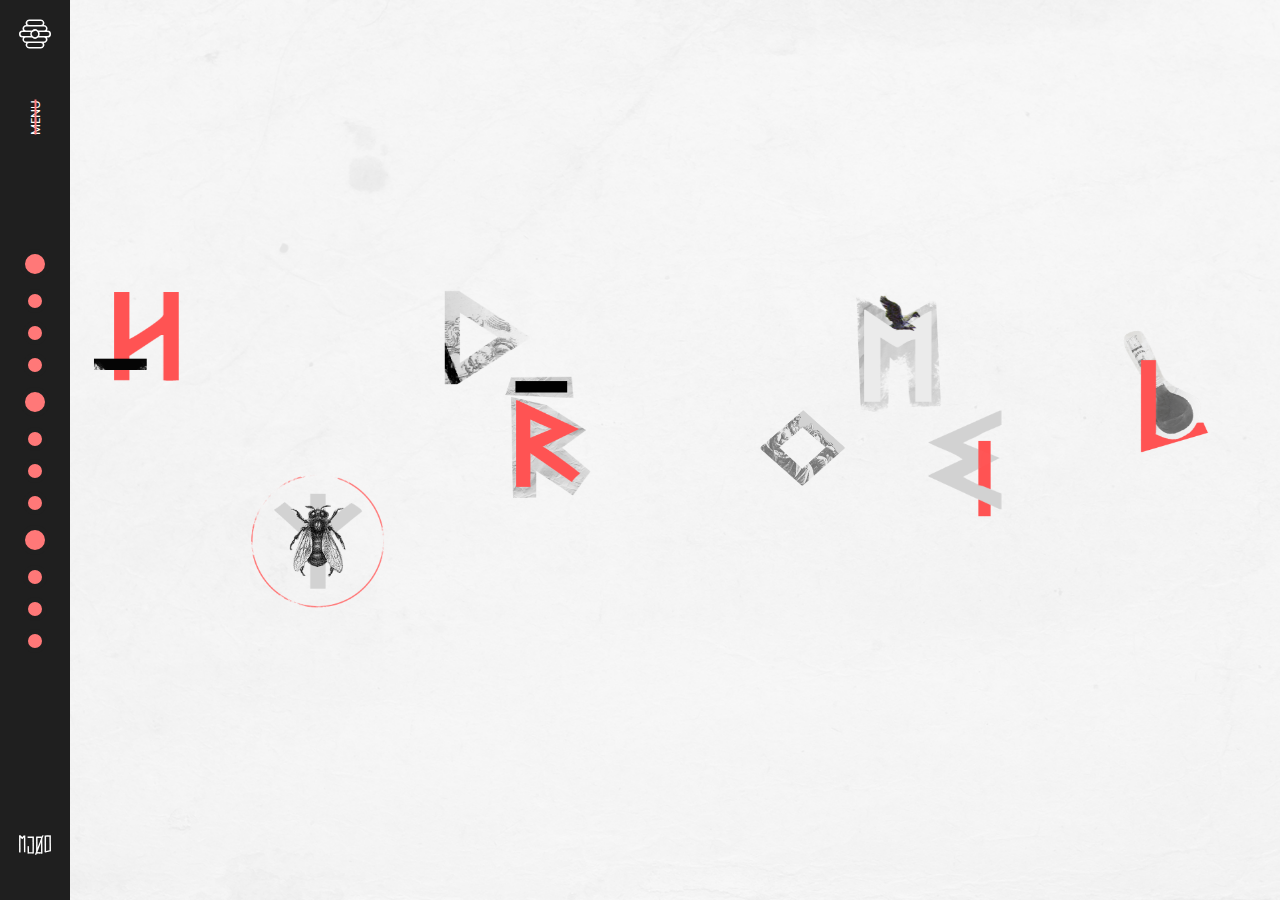
==== commit fe4d726f: "change menu mobile buttons svg" ====
--- a/index.html
+++ b/index.html
@@ -143,11 +143,11 @@
     </nav>
 
     <div id="nav_mobile_opener" class="nav_button" onclick='document.getElementById("nav_mobile").classList.toggle("closed");'>
-       <img src="/media/images/logo.svg" alt="menu" id="menu_burger">
+       <img src="/media/images/menu_open.svg" alt="open menu" id="close_menu">
     </div>
     <nav id="nav_mobile" class="closed">
         <div id="nav_mobile_closer" class="nav_button" onclick='document.getElementById("nav_mobile").classList.toggle("closed");'>
-            <img src="/media/images/logo.svg" alt="close menu" id="close_menu">
+            <img src="/media/images/menu_close.svg" alt="close menu" id="close_menu">
         </div>
 
         <p id="nav_mobile_title">&nbsp;MENU&nbsp;</p>
--- a/styles.css
+++ b/styles.css
@@ -30,8 +30,9 @@
 #nav_pc {
     background-color: var(--gray);
 
-    width: 5vw;
-    max-width: 70px;
+    width: 70px;
+    /*width: 5vw;
+    max-width: 70px;*/
     height: 100%;
 
     flex-shrink: 0;
@@ -93,14 +94,14 @@
 
 /* taille fixe pour éviter les tremblements dû aux arrondis pendant les animations */
 .summary_chapter_link {
-    /*height: 42px;*/
-    height: 6.5vh;
-    max-height: 42px;
+    height: 42px;
+    /*height: 6.5vh;
+    max-height: 42px;*/
 }
 .summary_subchapter_link {
-    /*height: 32px;*/
-    height: 4.5vh;
-    max-height: 32px;
+    height: 32px;
+    /*height: 4.5vh;
+    max-height: 32px;*/
 }
 
 .summary_chapter_link::before, .summary_subchapter_link::before {
@@ -108,7 +109,7 @@
     display: block;
     background-color: var(--accentuated-color);
 
-    border: min(5px, 1vh) solid var(--gray);
+    border: 5px solid var(--gray);
     border-radius: 50%;
 
     transition: linear 0.2s;
@@ -279,14 +280,11 @@
     height: 15vh;
 
     border-radius: 50%;
-    background-color: #eee;
 
     display: flex;
     flex-direction: column;
     justify-content: center;
     align-items: center;
-
-    padding: 2vh;
 
     box-shadow: rgba(0, 0, 0, 0.24) 0px 3px 8px;
 }
@@ -355,20 +353,38 @@
     width: 20px;
     height: 20px;
 
-    margin: 0 30px;
+    margin: 0 31px;
 
     background-color: var(--accentuated-color);
     border-radius: 50%;
+}
+
+.big_puce.active {
+    width: 28px;
+    height: 28px;
+    margin: 0 27px;
+    background-color: white;
+    border: 4px solid rgba(31, 31, 31, 0.95);
+    box-shadow: 0 0 0 2px white;
 }
 
 .small_puce {
     width: 14px;
     height: 14px;
 
-    margin: 0 33px;
+    margin: 0 34px;
 
     background-color: var(--accentuated-color);
     border-radius: 50%;
+}
+
+.small_puce.active {
+    width: 20px;
+    height: 20px;
+    margin: 0 31px;
+    background-color: white;
+    border: 4px solid rgba(31, 31, 31, 0.95);
+    box-shadow: 0 0 0 2px white;
 }
 
 .mobile_chapter_number {
@@ -527,16 +543,22 @@
 
 .content_text {
     font-family: 'Enriqueta', serif;
-    font-size: 20px;
+    font-size: 14px;
     font-weight: 400;
 
     color: var(--gray);
 
-    min-width: 350px;
+    min-width: 300px;
     width: 20%;
     text-align: justify;
 
     padding-left: 30px;
+}
+
+@media screen and (min-height: 700px) {
+    .content_text {
+        font-size: 20px;
+    }
 }
 
 .redtext {
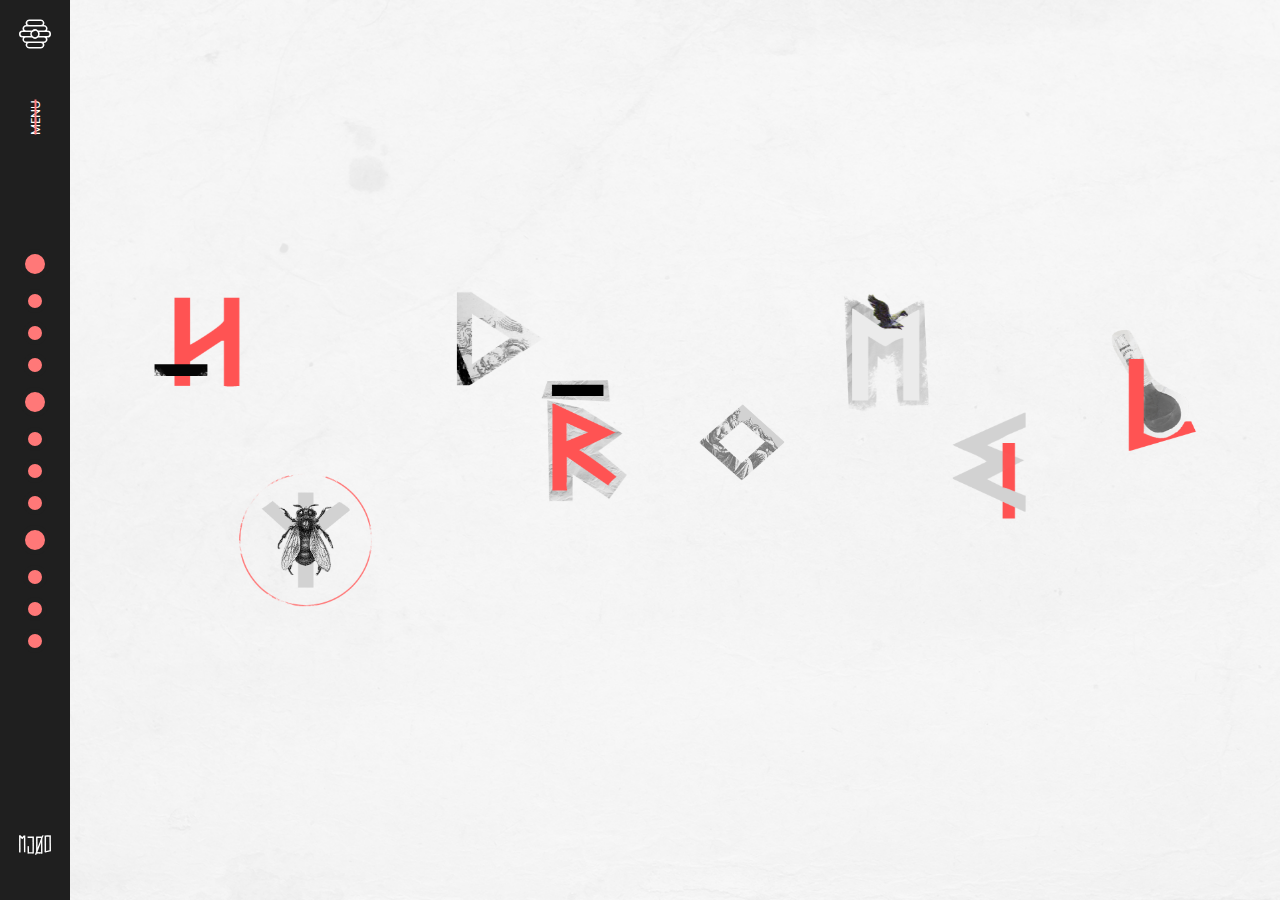
==== commit 0df2d4ef: "add wheel transitions" ====
--- a/index.html
+++ b/index.html
@@ -256,28 +256,32 @@
 
     </nav>
 
-    <main id="main">
-
-        <div class="background layer" style="background-image: url('/media/images/home_page/background.png');"></div>
-
-        <div class="image_container layer">
-            <img class="home_letter" id="home_H" src="/media/images/home_page/H.png" data-parallax="5" alt="H">
-            <img class="home_letter" id="home_Y" src="/media/images/home_page/Y.png" data-parallax="-1" alt="Y">
-            <img class="home_letter" id="home_D" src="/media/images/home_page/D.png" data-parallax="1" alt="D">
-            <img class="home_letter" id="home_R" src="/media/images/home_page/R.png" data-parallax="3" alt="R">
-            <img class="home_letter" id="home_O" src="/media/images/home_page/O.png" data-parallax="-5" alt="O">
-            <img class="home_letter" id="home_M" src="/media/images/home_page/M.png" data-parallax="-1" alt="M">
-            <img class="home_letter" id="home_E" src="/media/images/home_page/E.png" data-parallax="2" alt="E">
-            <img class="home_letter" id="home_L" src="/media/images/home_page/L.png" data-parallax="-1" alt="L">
-        </div>
-
-
-    </main>
+    <div id="main_container" data-router-wrapper>
+        <div id="main" data-router-view="index">
+            <param name="onWheelUpLocation" value="">
+            <param name="onWheelDownLocation" value="/chap1">
+
+            <div class="background layer" style="background-image: url('/media/images/home_page/background.png');"></div>
+
+            <div class="image_container layer">
+                <img class="home_letter" id="home_H" src="/media/images/home_page/H.png" data-parallax="5" alt="H">
+                <img class="home_letter" id="home_Y" src="/media/images/home_page/Y.png" data-parallax="-1" alt="Y">
+                <img class="home_letter" id="home_D" src="/media/images/home_page/D.png" data-parallax="1" alt="D">
+                <img class="home_letter" id="home_R" src="/media/images/home_page/R.png" data-parallax="3" alt="R">
+                <img class="home_letter" id="home_O" src="/media/images/home_page/O.png" data-parallax="-5" alt="O">
+                <img class="home_letter" id="home_M" src="/media/images/home_page/M.png" data-parallax="-1" alt="M">
+                <img class="home_letter" id="home_E" src="/media/images/home_page/E.png" data-parallax="2" alt="E">
+                <img class="home_letter" id="home_L" src="/media/images/home_page/L.png" data-parallax="-1" alt="L">
+            </div>
+
+        </div>
+    </div>
 
     <div id="rotate_your_screen">
         <p id="rotate_your_screen_text">Tourne ton écran<br>Grande Salope !!!</p>
     </div>
 
+    <script src="/index.js"></script>
     <script src="/JS/parallax.js"></script>
     
 </body>
--- a/styles.css
+++ b/styles.css
@@ -13,7 +13,6 @@
     font-family: 'Heorot';
     src: url(/media/fonts/Heorot-Regular.ttf);
 }
-
 
 
 body {
@@ -424,13 +423,21 @@
 
 
 /* MAIN */
-main {
+#main_container {
     position: relative;
 
     overflow: hidden;
 
     height: 100%;
     flex: 1;
+}
+
+#main {
+    position: absolute;
+    top: 0;
+    height: 100%;
+    width: 100%;
+    background-color: white;
 }
 
 .layer {
@@ -566,13 +573,13 @@
 }
 
 
-.hoverable_img_container {
+/*.hoverable_img_container {
     z-index: 1;
 }
 
 .hoverable_img_container:hover {
     z-index: 2;
-}
+}*/
 
 .hoverable_img_container > img {
     height: 100%;
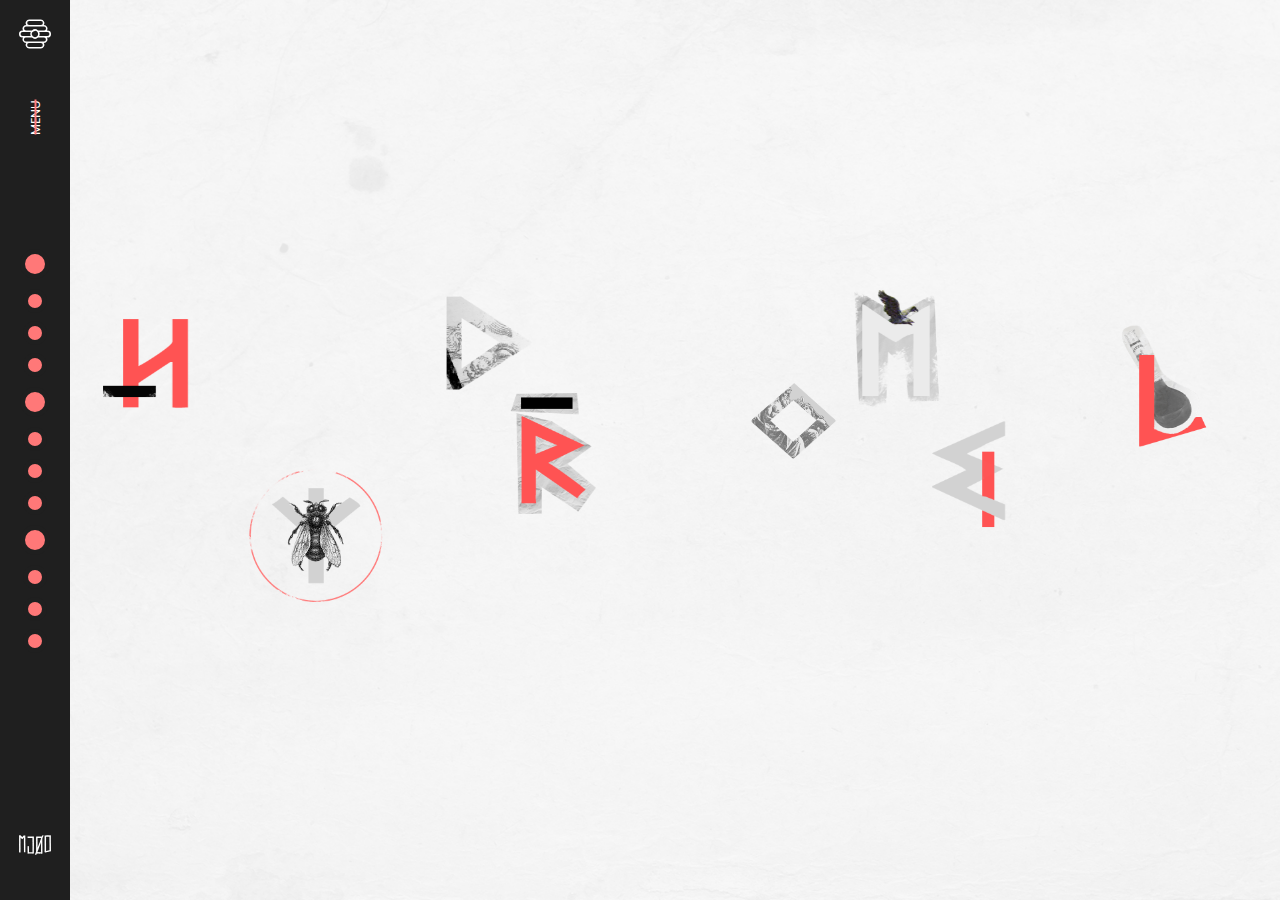
==== commit 3536db28: "optimize image and loading" ====
--- a/index.html
+++ b/index.html
@@ -14,7 +14,7 @@
 
     <link rel="manifest" href="/manifest.webmanifest">
 </head>
-<body>
+<body data-instant-intensity="viewport">
 
     <nav id="nav_pc">
 
@@ -27,7 +27,7 @@
         <div id="summary">
 
             <!-- Chapter 1 -->
-            <a href="/chap1" class="summary_chapter_link">
+            <a href="/chap1/" class="summary_chapter_link">
                 <div class="chapter_label_container">
                     <div class="chapter_label">
                         <p class="chapter_name">CHAPITRE 1</p>
@@ -37,7 +37,7 @@
             </a>
             
 
-            <a href="/chap1/part1" class="summary_subchapter_link">
+            <a href="/chap1/part1/" class="summary_subchapter_link">
                 <div class="chapter_label_container">
                     <div class="subchapter_label">
                         <p class="subchapter_name">Partie 1</p>
@@ -45,7 +45,7 @@
                     </div>
                 </div>
             </a>
-            <a href="/chap1/part2" class="summary_subchapter_link">
+            <a href="/chap1/part2/" class="summary_subchapter_link">
                 <div class="chapter_label_container">
                     <div class="subchapter_label">
                         <p class="subchapter_name">Partie 2</p>
@@ -53,7 +53,7 @@
                     </div>
                 </div>
             </a>
-            <a href="/chap1/part3" class="summary_subchapter_link">
+            <a href="/chap1/part3/" class="summary_subchapter_link">
                 <div class="chapter_label_container">
                     <div class="subchapter_label">
                         <p class="subchapter_name">Partie 3</p>
@@ -63,7 +63,7 @@
             </a>
 
             <!-- Chapter 2 -->
-            <a href="/chap2" class="summary_chapter_link">
+            <a href="/chap2/" class="summary_chapter_link">
                 <div class="chapter_label_container">
                     <div class="chapter_label">
                         <p class="chapter_name">CHAPITRE 2</p>
@@ -73,7 +73,7 @@
             </a>
             
 
-            <a href="/chap2/part1" class="summary_subchapter_link">
+            <a href="/chap2/part1/" class="summary_subchapter_link">
                 <div class="chapter_label_container">
                     <div class="subchapter_label">
                         <p class="subchapter_name">Partie 1</p>
@@ -81,7 +81,7 @@
                     </div>
                 </div>
             </a>
-            <a href="/chap2/part2" class="summary_subchapter_link">
+            <a href="/chap2/part2/" class="summary_subchapter_link">
                 <div class="chapter_label_container">
                     <div class="subchapter_label">
                         <p class="subchapter_name">Partie 2</p>
@@ -89,7 +89,7 @@
                     </div>
                 </div>
             </a>
-            <a href="/chap2/part3" class="summary_subchapter_link">
+            <a href="/chap2/part3/" class="summary_subchapter_link">
                 <div class="chapter_label_container">
                     <div class="subchapter_label">
                         <p class="subchapter_name">Partie 3</p>
@@ -99,7 +99,7 @@
             </a>
 
             <!-- Chapter 3 -->
-            <a href="/chap3" class="summary_chapter_link">
+            <a href="/chap3/" class="summary_chapter_link">
                 <div class="chapter_label_container">
                     <div class="chapter_label">
                         <p class="chapter_name">CHAPITRE 3</p>
@@ -109,7 +109,7 @@
             </a>
             
 
-            <a href="/chap3/part1" class="summary_subchapter_link">
+            <a href="/chap3/part1/" class="summary_subchapter_link">
                 <div class="chapter_label_container">
                     <div class="subchapter_label">
                         <p class="subchapter_name">Partie 1</p>
@@ -117,7 +117,7 @@
                     </div>
                 </div>
             </a>
-            <a href="/chap3/part2" class="summary_subchapter_link">
+            <a href="/chap3/part2/" class="summary_subchapter_link">
                 <div class="chapter_label_container">
                     <div class="subchapter_label">
                         <p class="subchapter_name">Partie 2</p>
@@ -125,7 +125,7 @@
                     </div>
                 </div>
             </a>
-            <a href="/chap3/part3" class="summary_subchapter_link">
+            <a href="/chap3/part3/" class="summary_subchapter_link">
                 <div class="chapter_label_container">
                     <div class="subchapter_label">
                         <p class="subchapter_name">Partie 3</p>
@@ -154,7 +154,7 @@
 
         <div id="nav_mobile_link_container">
             <!-- CHAPITRE 1 -->
-            <a class="mobile_chapter_link" href="/chap1">
+            <a class="mobile_chapter_link" href="/chap1/">
                 <div class="big_puce"></div>
                 <div class="mobile_chapter_content">
                     <p class="mobile_chapter_number">CHAPITRE 1</p>
@@ -162,7 +162,7 @@
                 </div>
             </a>
 
-            <a class="mobile_subchapter_link" href="/chap1/part1">
+            <a class="mobile_subchapter_link" href="/chap1/part1/">
                 <div class="small_puce"></div>
                 <div class="mobile_subchapter_content">
                     <p class="mobile_subchapter_number">PARTIE 1</p>
@@ -170,7 +170,7 @@
                 </div>
             </a>
 
-            <a class="mobile_subchapter_link" href="/chap1/part2">
+            <a class="mobile_subchapter_link" href="/chap1/part2/">
                 <div class="small_puce"></div>
                 <div class="mobile_subchapter_content">
                     <p class="mobile_subchapter_number">PARTIE 2</p>
@@ -178,7 +178,7 @@
                 </div>
             </a>
 
-            <a class="mobile_subchapter_link" href="/chap1/part3">
+            <a class="mobile_subchapter_link" href="/chap1/part3/">
                 <div class="small_puce"></div>
                 <div class="mobile_subchapter_content">
                     <p class="mobile_subchapter_number">PARTIE 3</p>
@@ -187,7 +187,7 @@
             </a>
 
             <!-- CHAPITRE 2 -->
-            <a class="mobile_chapter_link" href="/chap2">
+            <a class="mobile_chapter_link" href="/chap2/">
                 <div class="big_puce"></div>
                 <div class="mobile_chapter_content">
                     <p class="mobile_chapter_number">CHAPITRE 2</p>
@@ -195,7 +195,7 @@
                 </div>
             </a>
 
-            <a class="mobile_subchapter_link" href="/chap2/part1">
+            <a class="mobile_subchapter_link" href="/chap2/part1/">
                 <div class="small_puce"></div>
                 <div class="mobile_subchapter_content">
                     <p class="mobile_subchapter_number">PARTIE 1</p>
@@ -203,7 +203,7 @@
                 </div>
             </a>
 
-            <a class="mobile_subchapter_link" href="/chap2/part2">
+            <a class="mobile_subchapter_link" href="/chap2/part2/">
                 <div class="small_puce"></div>
                 <div class="mobile_subchapter_content">
                     <p class="mobile_subchapter_number">PARTIE 2</p>
@@ -211,7 +211,7 @@
                 </div>
             </a>
 
-            <a class="mobile_subchapter_link" href="/chap2/part3">
+            <a class="mobile_subchapter_link" href="/chap2/part3/">
                 <div class="small_puce"></div>
                 <div class="mobile_subchapter_content">
                     <p class="mobile_subchapter_number">PARTIE 3</p>
@@ -220,7 +220,7 @@
             </a>
 
             <!-- CHAPITRE 3 -->
-            <a class="mobile_chapter_link" href="/chap3">
+            <a class="mobile_chapter_link" href="/chap3/">
                 <div class="big_puce"></div>
                 <div class="mobile_chapter_content">
                     <p class="mobile_chapter_number">CHAPITRE 3</p>
@@ -228,7 +228,7 @@
                 </div>
             </a>
 
-            <a class="mobile_subchapter_link" href="/chap3/part1">
+            <a class="mobile_subchapter_link" href="/chap3/part1/">
                 <div class="small_puce"></div>
                 <div class="mobile_subchapter_content">
                     <p class="mobile_subchapter_number">PARTIE 1</p>
@@ -236,7 +236,7 @@
                 </div>
             </a>
 
-            <a class="mobile_subchapter_link" href="/chap3/part2">
+            <a class="mobile_subchapter_link" href="/chap3/part2/">
                 <div class="small_puce"></div>
                 <div class="mobile_subchapter_content">
                     <p class="mobile_subchapter_number">PARTIE 2</p>
@@ -244,7 +244,7 @@
                 </div>
             </a>
 
-            <a class="mobile_subchapter_link" href="/chap3/part3">
+            <a class="mobile_subchapter_link" href="/chap3/part3/">
                 <div class="small_puce"></div>
                 <div class="mobile_subchapter_content">
                     <p class="mobile_subchapter_number">PARTIE 3</p>
@@ -259,7 +259,7 @@
     <div id="main_container" data-router-wrapper>
         <div id="main" data-router-view="index">
             <param name="onWheelUpLocation" value="">
-            <param name="onWheelDownLocation" value="/chap1">
+            <param name="onWheelDownLocation" value="/chap1/">
 
             <div class="background layer" style="background-image: url('/media/images/home_page/background.png');"></div>
 
@@ -281,8 +281,9 @@
         <p id="rotate_your_screen_text">Tourne ton écran<br>Grande Salope !!!</p>
     </div>
 
+    <script src="/JS/parallax.js"></script>
+    <script src="//instant.page/5.1.0" type="module" integrity="sha384-by67kQnR+pyfy8yWP4kPO12fHKRLHZPfEsiSXR8u2IKcTdxD805MGUXBzVPnkLHw"></script>
     <script src="/index.js"></script>
-    <script src="/JS/parallax.js"></script>
-    
+
 </body>
 </html>--- a/styles.css
+++ b/styles.css
@@ -273,7 +273,7 @@
 }
 
 .nav_button {
-    z-index: 10;
+    z-index: 110;
 
     width: 15vh;
     height: 15vh;
@@ -301,7 +301,7 @@
 }
 
 #nav_mobile {
-    z-index: 11;
+    z-index: 111;
     width: 100vw;
     height: 100vh;
     background-color: rgba(31, 31, 31, 0.95);
@@ -419,7 +419,6 @@
     font-weight: 600;
     font-size: 18px;
 }
-
 
 
 /* MAIN */
